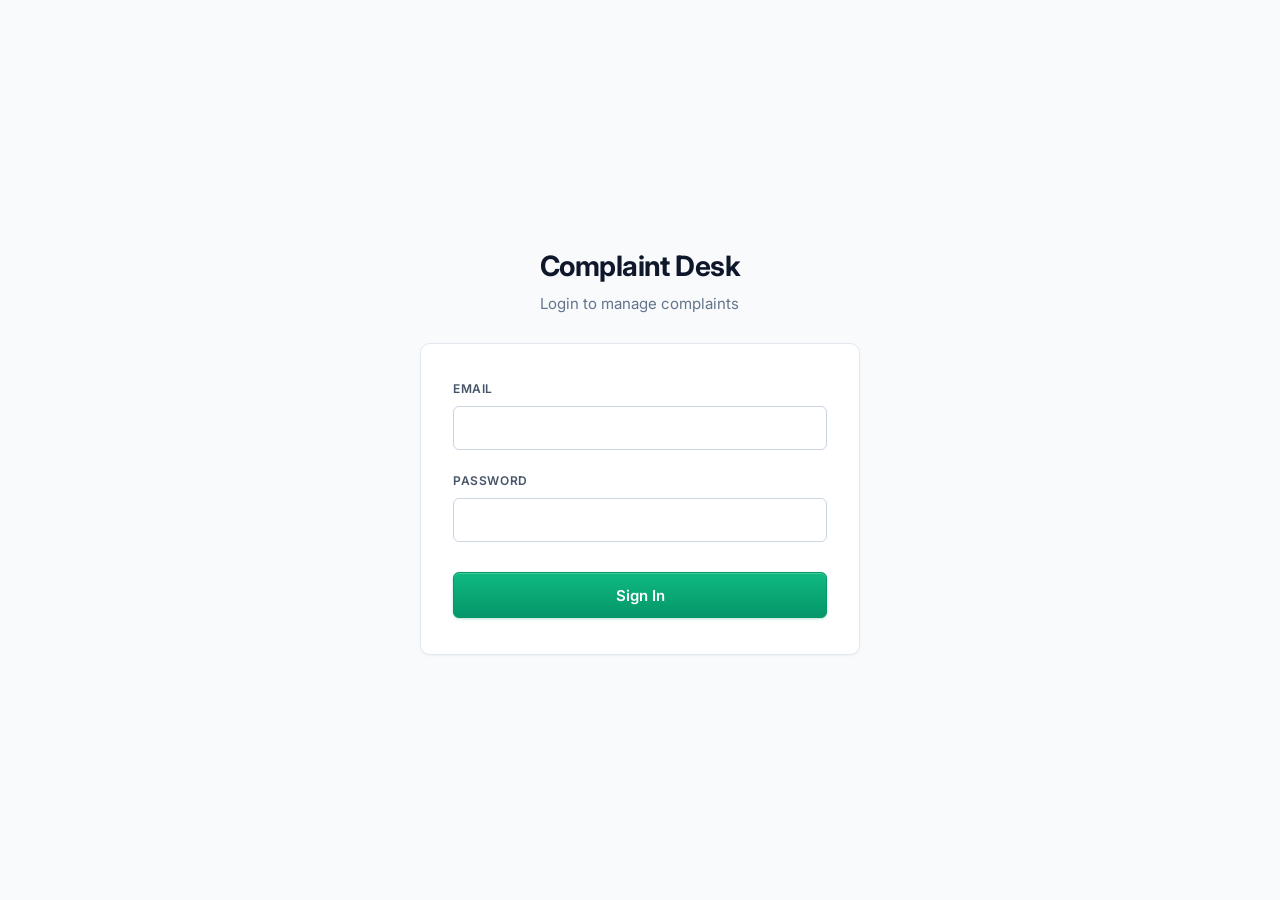
==== CollegeComplaintSystemJava/login.html @ 44ad610e "feat: complete functional UI for College Complaint Management System" ====
<!DOCTYPE html>
<html lang="en">
<head>
  <meta charset="UTF-8">
  <meta name="viewport" content="width=device-width, initial-scale=1.0">
  <title>Login - Complaint Desk</title>
  <link rel="stylesheet" href="css/style.css">
  <link rel="stylesheet" href="css/auth.css">
</head>
<body class="auth-page">

  <div class="auth-header">
    <h1>Complaint Desk</h1>
    <p>Login to manage complaints</p>
  </div>

  <div class="auth-card">
    <div id="loginError" class="auth-error"></div>

    <form id="loginForm">
      <div class="form-group">
        <label for="email">EMAIL</label>
        <input type="email" id="email" name="email" class="form-control" required autocomplete="email">
      </div>

      <div class="form-group">
        <label for="password">PASSWORD</label>
        <input type="password" id="password" name="password" class="form-control" required autocomplete="current-password">
      </div>

      <button type="submit" class="btn-primary" id="btnSignIn">Sign In</button>
    </form>
  </div>

  <script>
    // ========================================================================
    // DEMO-ONLY MOCK LOGIN LOGIC (Phases 1 & 2)
    // NOTE: In Phase 3, this will be replaced with real server-side authentication
    // using Java Servlets, secure sessions (HttpSession), and Supabase PostgreSQL.
    // ========================================================================
    const MOCK_CREDENTIALS = {
      "student@test.com": {
        password: "student123",
        role: "STUDENT",
        name: "Om",
        redirectUrl: "student/dashboard.html"
      },
      "admin@test.com": {
        password: "admin123",
        role: "ADMIN",
        name: "System Administrator",
        redirectUrl: "admin/dashboard.html"
      }
    };

    const loginForm = document.getElementById("loginForm");
    const loginError = document.getElementById("loginError");

    loginForm.addEventListener("submit", function (e) {
      e.preventDefault();
      loginError.style.display = "none";

      const email = document.getElementById("email").value.trim().toLowerCase();
      const password = document.getElementById("password").value;

      const user = MOCK_CREDENTIALS[email];

      if (user && user.password === password) {
        // Save demo session for local UI testing
        sessionStorage.setItem("demoUser", JSON.stringify({
          email: email,
          role: user.role,
          name: user.name
        }));

        // Navigate to the respective dashboard
        window.location.href = user.redirectUrl;
      } else {
        loginError.textContent = "Invalid credentials. Demo accounts: student@test.com (pass: student123) or admin@test.com (pass: admin123)";
        loginError.style.display = "block";
      }
    });
  </script>
</body>
</html>
---- CollegeComplaintSystemJava/css/style.css ----
@import url('https://fonts.googleapis.com/css2?family=Inter:wght@400;500;600;700&display=swap');

/* ==========================================================================
   College Complaint Management System - Core Style Tokens & Base Styles
   ========================================================================== */

:root {
  /* Brand & Layout Palette */
  --color-sidebar-bg: #111827;       /* Dark navy sidebar */
  --color-sidebar-hover: #1f2937;
  --color-sidebar-text: #94a3b8;    /* Muted slate text */
  --color-sidebar-text-active: #ffffff;
  
  --color-bg-canvas: #f8fafc;       /* Light gray canvas background */
  --color-card-bg: #ffffff;         /* Clean white card */
  --color-border: #e2e8f0;          /* Subtle card & input border */
  --color-border-light: #f1f5f9;
  
  /* Text Colors */
  --color-text-main: #0f172a;       /* Dark charcoal headings/titles */
  --color-text-muted: #64748b;      /* Slate secondary text */
  --color-text-light: #94a3b8;      /* Captions and labels */
  
  /* Accent & Action Colors */
  --color-primary: #10b981;         /* Emerald green primary accent */
  --color-primary-hover: #059669;   /* Darker green hover state */
  --color-primary-light: #d1fae5;   /* Light green for badges/avatars */
  
  /* Stat Card Accent Colors (matching screenshots) */
  --color-stat-total: #3b82f6;      /* Blue accent */
  --color-stat-pending: #f97316;    /* Orange accent */
  --color-stat-progress: #8b5cf6;   /* Purple accent */
  --color-stat-resolved: #10b981;   /* Emerald green accent */

  /* Status Badge Colors */
  --badge-submitted-bg: #ffedd5;
  --badge-submitted-text: #ea580c;
  --badge-progress-bg: #ede9fe;
  --badge-progress-text: #7c3aed;
  --badge-resolved-bg: #dcfce7;
  --badge-resolved-text: #16a34a;
  --badge-rejected-bg: #fee2e2;
  --badge-rejected-text: #dc2626;

  /* Typography */
  --font-sans: 'Inter', -apple-system, BlinkMacSystemFont, 'Segoe UI', Roboto, Helvetica, Arial, sans-serif;
  
  /* Shadows & Radius */
  --radius-sm: 6px;
  --radius-md: 10px;
  --radius-lg: 14px;
  --shadow-sm: 0 1px 2px 0 rgba(0, 0, 0, 0.05);
  --shadow-card: 0 1px 3px 0 rgba(0, 0, 0, 0.04), 0 1px 2px -1px rgba(0, 0, 0, 0.04);
  --shadow-hover: 0 4px 6px -1px rgba(0, 0, 0, 0.07), 0 2px 4px -2px rgba(0, 0, 0, 0.07);
}

/* Base Reset */
*, *::before, *::after {
  box-sizing: border-box;
  margin: 0;
  padding: 0;
}

body {
  font-family: var(--font-sans);
  background-color: var(--color-bg-canvas);
  color: var(--color-text-main);
  line-height: 1.5;
  -webkit-font-smoothing: antialiased;
}

a {
  color: inherit;
  text-decoration: none;
}

button {
  font-family: inherit;
  cursor: pointer;
  border: none;
  outline: none;
}

input, select, textarea {
  font-family: inherit;
  font-size: 14px;
}

/* --------------------------------------------------------------------------
   Universal & Action Buttons
   -------------------------------------------------------------------------- */
.btn {
  display: inline-flex;
  align-items: center;
  justify-content: center;
  gap: 8px;
  font-family: var(--font-sans);
  font-size: 14px;
  font-weight: 600;
  height: 44px;
  padding: 0 20px;
  border-radius: var(--radius-sm);
  border: 1px solid transparent;
  cursor: pointer;
  transition: all 0.2s cubic-bezier(0.16, 1, 0.3, 1);
  line-height: 1;
  text-decoration: none;
  user-select: none;
  letter-spacing: 0.015em;
  -webkit-font-smoothing: antialiased;
}

.btn:active {
  transform: translateY(0) scale(0.985);
}

.btn svg {
  flex-shrink: 0;
  transition: transform 0.2s ease;
}

/* Green Primary Button (e.g. Update Status, Submit Complaint) */
.btn-primary {
  background: linear-gradient(180deg, #10b981 0%, #059669 100%);
  color: #ffffff;
  border: 1px solid #059669;
  box-shadow: 0 1px 3px rgba(16, 185, 129, 0.25), 0 1px 2px rgba(0, 0, 0, 0.05), inset 0 1px 0 rgba(255, 255, 255, 0.22);
}

.btn-primary:hover {
  background: linear-gradient(180deg, #059669 0%, #047857 100%);
  border-color: #047857;
  box-shadow: 0 4px 14px rgba(16, 185, 129, 0.38), 0 2px 4px rgba(0, 0, 0, 0.08), inset 0 1px 0 rgba(255, 255, 255, 0.25);
  transform: translateY(-1px);
}

.btn-primary:active {
  transform: translateY(0) scale(0.985);
  box-shadow: 0 1px 2px rgba(16, 185, 129, 0.2), inset 0 2px 4px rgba(0, 0, 0, 0.15);
}

.btn-primary:hover svg {
  transform: scale(1.15);
}

/* Blue Action Button (e.g. Send Response) */
.btn-blue {
  background: linear-gradient(180deg, #3b82f6 0%, #2563eb 100%);
  color: #ffffff;
  border: 1px solid #1d4ed8;
  box-shadow: 0 1px 3px rgba(37, 99, 235, 0.25), 0 1px 2px rgba(0, 0, 0, 0.05), inset 0 1px 0 rgba(255, 255, 255, 0.22);
}

.btn-blue:hover {
  background: linear-gradient(180deg, #2563eb 0%, #1d4ed8 100%);
  border-color: #1e40af;
  box-shadow: 0 4px 14px rgba(37, 99, 235, 0.38), 0 2px 4px rgba(0, 0, 0, 0.08), inset 0 1px 0 rgba(255, 255, 255, 0.25);
  transform: translateY(-1px);
}

.btn-blue:active {
  transform: translateY(0) scale(0.985);
  box-shadow: 0 1px 2px rgba(37, 99, 235, 0.2), inset 0 2px 4px rgba(0, 0, 0, 0.15);
}

.btn-blue:hover svg {
  transform: translateX(3px) scale(1.1);
}

.btn-block {
  width: 100%;
}
---- CollegeComplaintSystemJava/css/auth.css ----
/* ==========================================================================
   Authentication Pages Styling (Matching Login Screenshot)
   ========================================================================== */

.auth-page {
  min-height: 100vh;
  display: flex;
  flex-direction: column;
  align-items: center;
  justify-content: center;
  background-color: var(--color-bg-canvas);
  padding: 24px;
}

.auth-header {
  text-align: center;
  margin-bottom: 28px;
}

.auth-header h1 {
  font-size: 28px;
  font-weight: 700;
  color: var(--color-text-main);
  letter-spacing: -0.02em;
  margin-bottom: 6px;
}

.auth-header p {
  font-size: 15px;
  color: var(--color-text-muted);
}

.auth-card {
  background-color: var(--color-card-bg);
  border: 1px solid var(--color-border);
  border-radius: var(--radius-md);
  box-shadow: var(--shadow-card);
  width: 100%;
  max-width: 440px;
  padding: 36px 32px;
}

.form-group {
  margin-bottom: 22px;
}

.form-group label {
  display: block;
  font-size: 12px;
  font-weight: 600;
  letter-spacing: 0.05em;
  text-transform: uppercase;
  color: #475569;
  margin-bottom: 8px;
}

.form-control {
  width: 100%;
  height: 44px;
  padding: 10px 14px;
  border: 1px solid #cbd5e1;
  border-radius: var(--radius-sm);
  background-color: #ffffff;
  color: var(--color-text-main);
  font-size: 14px;
  transition: border-color 0.15s ease, box-shadow 0.15s ease;
}

.form-control:focus {
  border-color: var(--color-primary);
  box-shadow: 0 0 0 3px rgba(16, 185, 129, 0.15);
  outline: none;
}

.btn-primary {
  width: 100%;
  height: 46px;
  background-color: var(--color-primary);
  color: #ffffff;
  font-size: 15px;
  font-weight: 600;
  border-radius: var(--radius-sm);
  display: inline-flex;
  align-items: center;
  justify-content: center;
  transition: background-color 0.15s ease, transform 0.05s ease;
  margin-top: 8px;
}

.btn-primary:hover {
  background-color: var(--color-primary-hover);
}

.btn-primary:active {
  transform: scale(0.99);
}

.auth-error {
  display: none;
  background-color: #fef2f2;
  border: 1px solid #fecaca;
  color: #b91c1c;
  padding: 10px 14px;
  border-radius: var(--radius-sm);
  font-size: 13px;
  margin-bottom: 18px;
  line-height: 1.4;
}
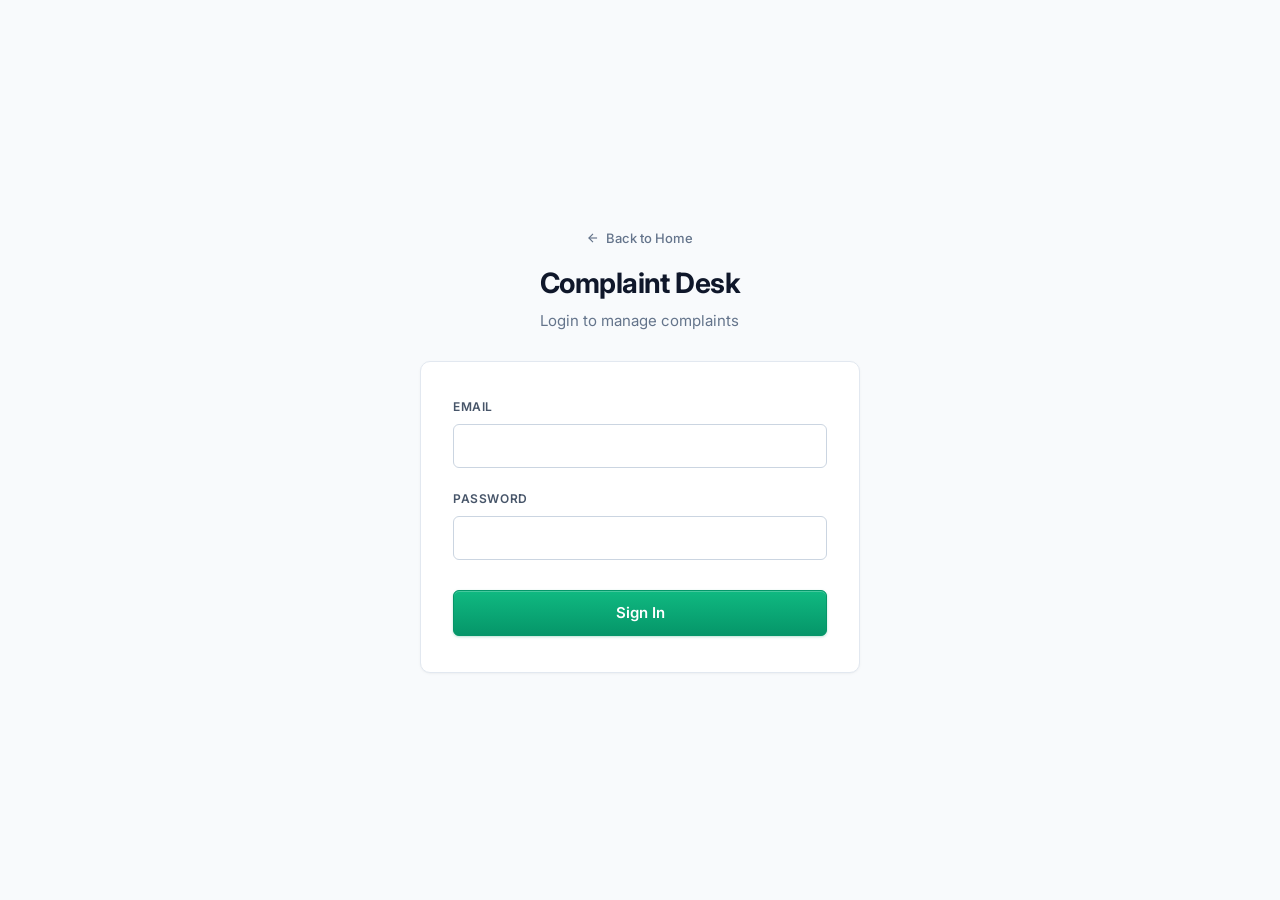
==== commit f4504ba5: "feat: add landing page and connect portal navigation" ====
--- a/CollegeComplaintSystemJava/login.html
+++ b/CollegeComplaintSystemJava/login.html
@@ -10,7 +10,11 @@
 <body class="auth-page">
 
   <div class="auth-header">
-    <h1>Complaint Desk</h1>
+    <a href="index.html" style="display:inline-flex; align-items:center; gap:6px; font-size:13px; font-weight:500; color:#64748b; margin-bottom:14px; text-decoration:none;">
+      <svg viewBox="0 0 24 24" width="14" height="14" fill="none" stroke="currentColor" stroke-width="2"><line x1="19" y1="12" x2="5" y2="12"></line><polyline points="12 19 5 12 12 5"></polyline></svg>
+      Back to Home
+    </a>
+    <h1><a href="index.html" style="color:inherit; text-decoration:none;">Complaint Desk</a></h1>
     <p>Login to manage complaints</p>
   </div>
 
@@ -33,51 +37,60 @@
   </div>
 
   <script>
-    // ========================================================================
-    // DEMO-ONLY MOCK LOGIN LOGIC (Phases 1 & 2)
-    // NOTE: In Phase 3, this will be replaced with real server-side authentication
-    // using Java Servlets, secure sessions (HttpSession), and Supabase PostgreSQL.
-    // ========================================================================
-    const MOCK_CREDENTIALS = {
-      "student@test.com": {
-        password: "student123",
-        role: "STUDENT",
-        name: "Om",
-        redirectUrl: "student/dashboard.html"
-      },
-      "admin@test.com": {
-        password: "admin123",
-        role: "ADMIN",
-        name: "System Administrator",
-        redirectUrl: "admin/dashboard.html"
-      }
-    };
-
     const loginForm = document.getElementById("loginForm");
     const loginError = document.getElementById("loginError");
+    const btnSignIn = document.getElementById("btnSignIn");
 
-    loginForm.addEventListener("submit", function (e) {
+    loginForm.addEventListener("submit", async function (e) {
       e.preventDefault();
       loginError.style.display = "none";
 
       const email = document.getElementById("email").value.trim().toLowerCase();
       const password = document.getElementById("password").value;
 
-      const user = MOCK_CREDENTIALS[email];
+      btnSignIn.disabled = true;
+      btnSignIn.textContent = "Signing In...";
 
-      if (user && user.password === password) {
-        // Save demo session for local UI testing
-        sessionStorage.setItem("demoUser", JSON.stringify({
-          email: email,
-          role: user.role,
-          name: user.name
-        }));
+      try {
+        // Send authentication request to Java Servlet
+        const response = await fetch("api/login", {
+          method: "POST",
+          headers: {
+            "Content-Type": "application/x-www-form-urlencoded",
+            "Accept": "application/json"
+          },
+          body: new URLSearchParams({
+            email: email,
+            password: password
+          })
+        });
 
-        // Navigate to the respective dashboard
-        window.location.href = user.redirectUrl;
-      } else {
-        loginError.textContent = "Invalid credentials. Demo accounts: student@test.com (pass: student123) or admin@test.com (pass: admin123)";
+        const data = await response.json();
+
+        if (response.ok && data.success) {
+          // Store session info locally for UI header/name rendering
+          sessionStorage.setItem("demoUser", JSON.stringify({
+            id: data.id,
+            email: data.email,
+            role: data.role,
+            name: data.name,
+            department: data.department
+          }));
+
+          // Redirect to authorized workspace
+          window.location.href = data.redirectUrl;
+        } else {
+          loginError.textContent = data.message || "Invalid email or password.";
+          loginError.style.display = "block";
+          btnSignIn.disabled = false;
+          btnSignIn.textContent = "Sign In";
+        }
+      } catch (err) {
+        console.error("Backend login error:", err);
+        loginError.textContent = "Unable to connect to the backend server. Please verify your connection or server status.";
         loginError.style.display = "block";
+        btnSignIn.disabled = false;
+        btnSignIn.textContent = "Sign In";
       }
     });
   </script>
